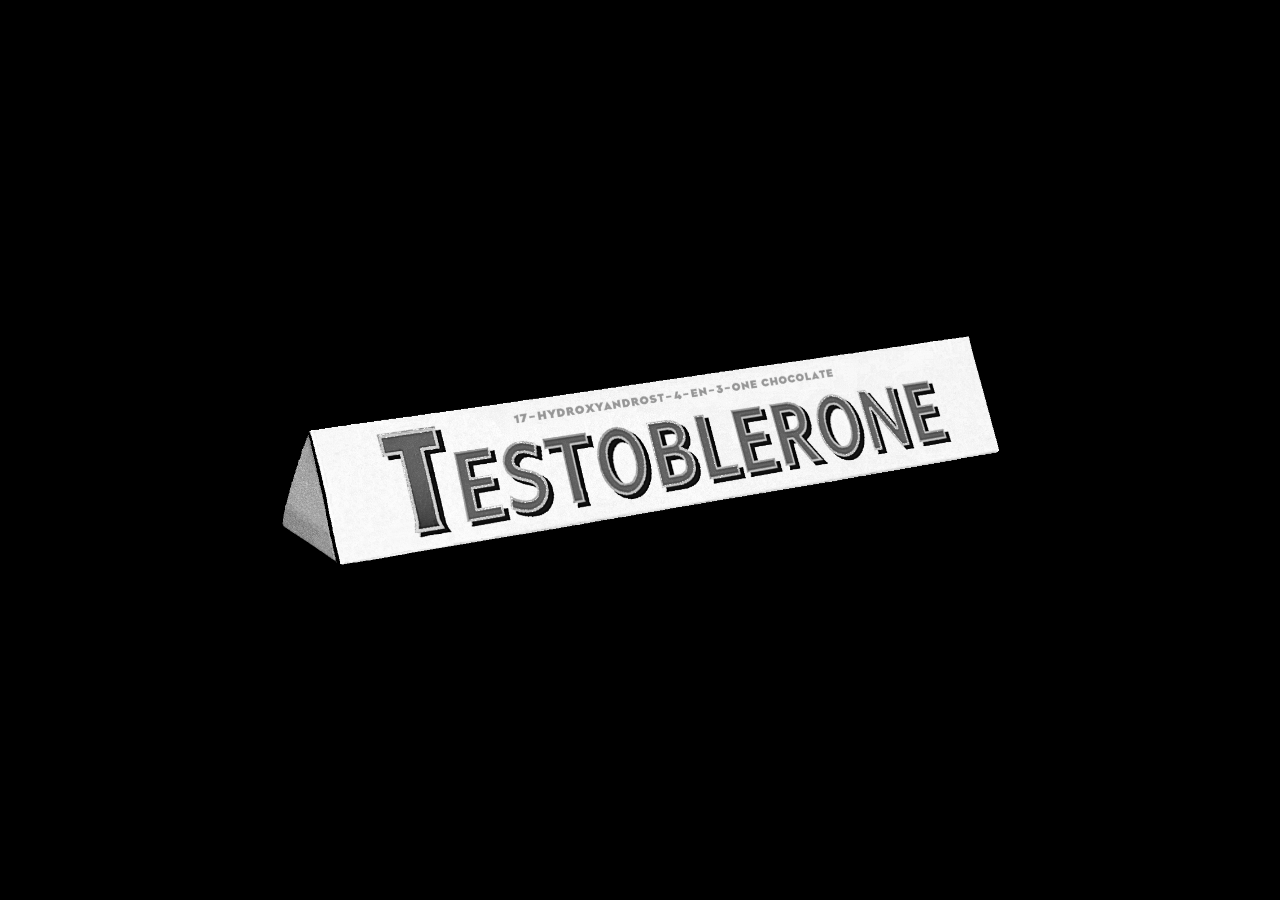
==== index.html @ 30ab5874 "testoblerone" ====
<!DOCTYPE html>
<html lang="en">
<head>
<meta charset="UTF-8">
<title>testoblerone</title>
<link rel="icon" type="image/png" sizes="96x96" href="img/favicon-96x96.png">
<link rel="icon" type="image/png" sizes="48x48" href="img/favicon-48x48.png">
<link rel="icon" type="image/png" sizes="32x32" href="img/favicon-32x32.png">
<style>
  html, body {
    height: 100%;
    margin: 0;
    background: #000000;
  }
  body {
    display: flex;
    justify-content: center;
    align-items: center;
    overflow: hidden;
  }
  img {
    max-width: 723px;
    max-height: 312px;
    width: 100%;
    height: 100%;
    object-fit: contain;
  }
</style>
</head>
<body>
  <img src="img/testoblerone.png" alt="testoblerone, 17-hydroxyandrost-4-en-3-one chocolate">
</body>
</html>
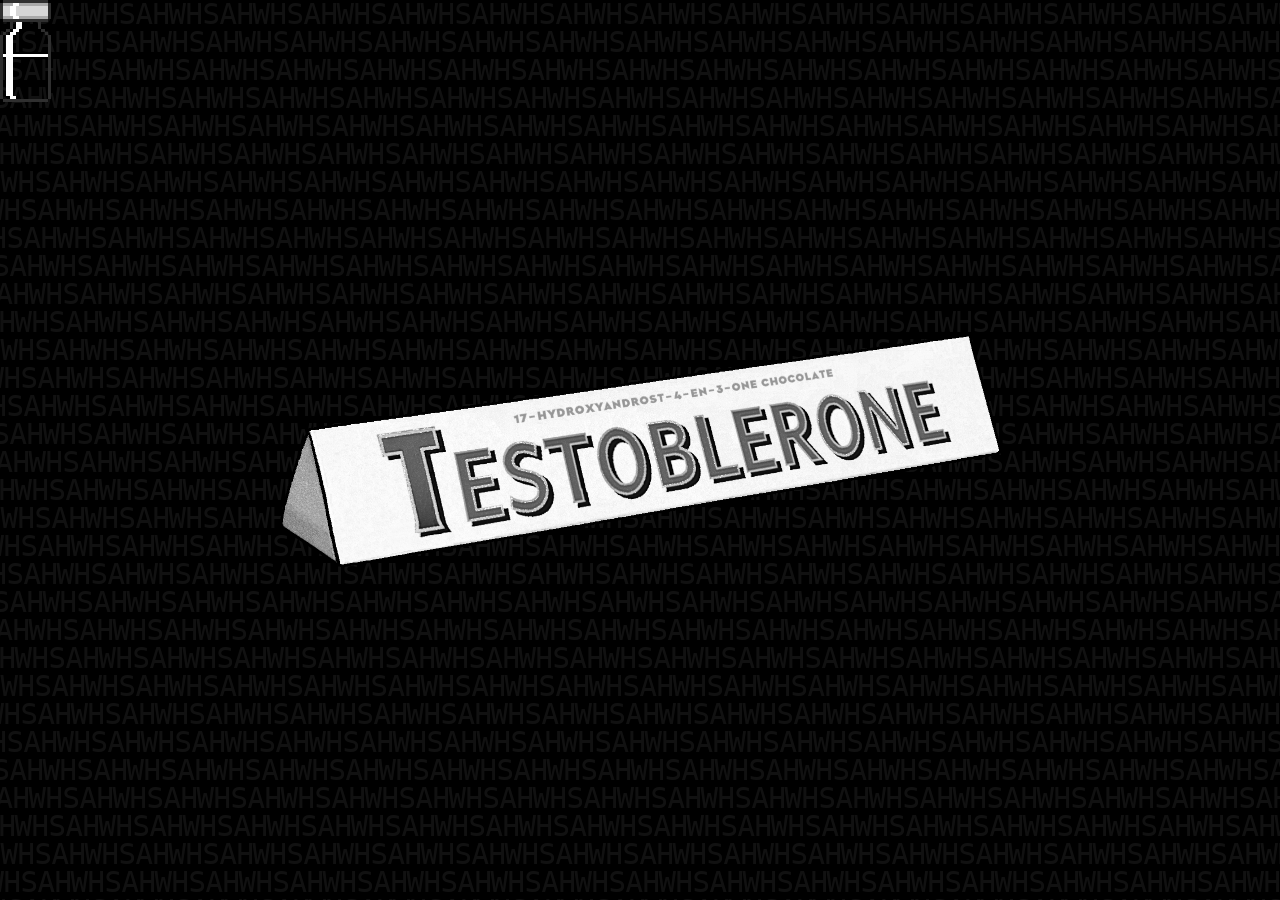
==== commit 7a0d8a1f: "TVT screen" ====
--- a/index.html
+++ b/index.html
@@ -1,33 +1,26 @@
 <!DOCTYPE html>
 <html lang="en">
+
 <head>
-<meta charset="UTF-8">
-<title>testoblerone</title>
-<link rel="icon" type="image/png" sizes="96x96" href="img/favicon-96x96.png">
-<link rel="icon" type="image/png" sizes="48x48" href="img/favicon-48x48.png">
-<link rel="icon" type="image/png" sizes="32x32" href="img/favicon-32x32.png">
-<style>
-  html, body {
-    height: 100%;
-    margin: 0;
-    background: #000000;
-  }
-  body {
-    display: flex;
-    justify-content: center;
-    align-items: center;
-    overflow: hidden;
-  }
-  img {
-    max-width: 723px;
-    max-height: 312px;
-    width: 100%;
-    height: 100%;
-    object-fit: contain;
-  }
-</style>
+    <meta charset="UTF-8">
+    <title>testoblerone</title>
+    <link rel="icon" type="image/png" sizes="96x96" href="img/favicon-96x96.png">
+    <link rel="icon" type="image/png" sizes="48x48" href="img/favicon-48x48.png">
+    <link rel="icon" type="image/png" sizes="32x32" href="img/favicon-32x32.png">
+    <link rel="stylesheet" href="css/style.css">
 </head>
+
 <body>
-  <img src="img/testoblerone.png" alt="testoblerone, 17-hydroxyandrost-4-en-3-one chocolate">
+    <div class="tvt-screen">
+        <div id="bouncer">
+            <img id="vial" draggable="false" (dragstart)="false;" src="img/vial.png" alt="vial">
+        </div>
+    </div>
+    <div class="logo"><img id="blerone" draggable="false" (dragstart)="false;" src="img/testoblerone.png" alt="testoblerone, 17‑hydroxyandrost‑4‑en‑3‑one chocolate"></div>
+    <script>
+        document.getElementById('blerone').style.animationDelay = (Math.random() * -120) + 's';
+        document.getElementById('bouncer').style.animationDelay = (Math.random() * -120) + 's';
+    </script>
 </body>
-</html>
+
+</html>
--- a/css/style.css
+++ b/css/style.css
@@ -0,0 +1,96 @@
+html,
+body {
+  height: 100%;
+  width: 100%;
+  margin: 0;
+  background: #000;
+  overflow: hidden;
+}
+
+body {
+  background-image: url('../img/whsah.png');
+  background-repeat: repeat;
+}
+
+img {
+  user-drag: none;
+  user-select: none;
+  -moz-user-select: none;
+  -webkit-user-drag: none;
+  -webkit-user-select: none;
+  -ms-user-select: none;
+}
+
+.logo {
+  position: fixed;
+  inset: 0;
+  z-index: 3;
+}
+
+#blerone {
+  position: fixed;
+  inset: 0;
+  margin: auto;
+  max-width: 723px;
+  max-height: 312px;
+  width: 100%;
+  height: 100%;
+  z-index: 2;
+  object-fit: contain;
+  animation: rainbow 30.059s linear infinite;
+}
+
+.tvt-screen {
+  position: relative;
+  width: 100vw;
+  height: 100vh;
+  z-index: 1;
+}
+
+#vial {
+  width: 4vw;
+  height: auto;
+  display: block;
+  image-rendering: pixelated;
+  animation: rainbow 19.891s linear infinite;
+}
+
+#bouncer {
+  position: fixed;
+  width: 4vw;
+  height: auto;
+  animation-composition: add;
+  animation:
+    bounceX 14.519s linear infinite alternate,
+    bounceY 10.657s linear infinite alternate;
+}
+
+@keyframes bounceX {
+  from {
+    transform: translateX(0);
+  }
+
+  to {
+    transform: translateX(calc(100vw - 100%));
+  }
+}
+
+@keyframes bounceY {
+  from {
+    transform: translateY(0);
+  }
+
+  to {
+    transform: translateY(calc(100vh - 100%));
+  }
+}
+
+@keyframes rainbow {
+  from {
+    filter: sepia(1) saturate(6) hue-rotate(0deg);
+  }
+
+  to {
+    filter: sepia(1) saturate(6) hue-rotate(360deg);
+  }
+}
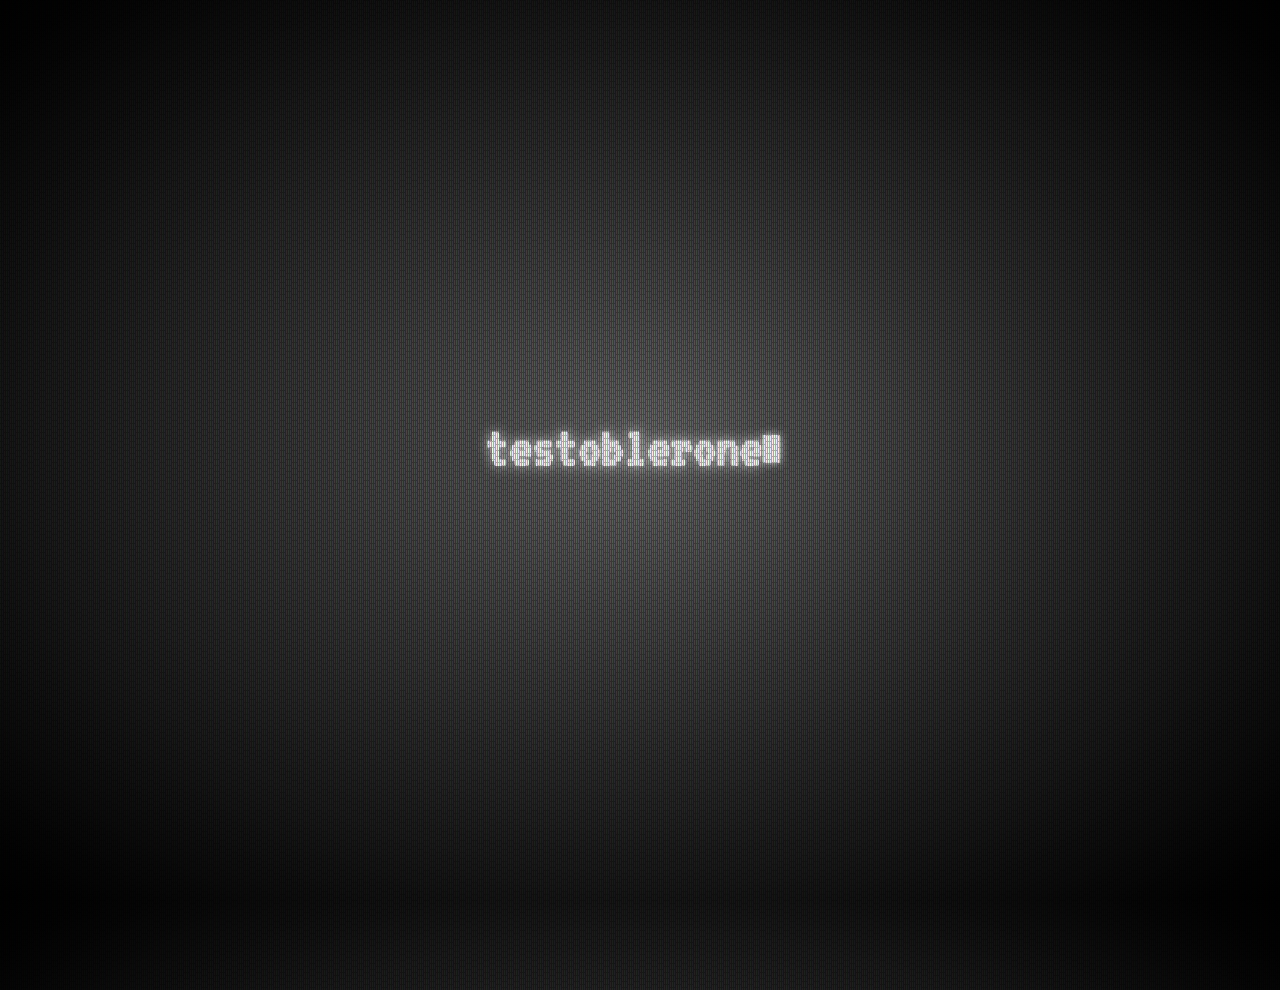
==== commit 126dcaee: "testoblerone" ====
--- a/index.html
+++ b/index.html
@@ -2,25 +2,23 @@
 <html lang="en">
 
 <head>
-    <meta charset="UTF-8">
-    <title>testoblerone</title>
-    <link rel="icon" type="image/png" sizes="96x96" href="img/favicon-96x96.png">
-    <link rel="icon" type="image/png" sizes="48x48" href="img/favicon-48x48.png">
-    <link rel="icon" type="image/png" sizes="32x32" href="img/favicon-32x32.png">
-    <link rel="stylesheet" href="css/style.css">
+  <meta charset="UTF-8">
+  <title>testoblerone</title>
+  <link rel="icon" type="image/png" sizes="48x48" href="img/favicon-48x48.png">
+  <link rel="icon" type="image/png" sizes="32x32" href="img/favicon-32x32.png">
+  <link rel="stylesheet" href="/styles/index.css" />
 </head>
 
 <body>
-    <div class="tvt-screen">
-        <div id="bouncer">
-            <img id="vial" draggable="false" (dragstart)="false;" src="img/vial.png" alt="vial">
-        </div>
+  <div class="phosphorsContainer">
+    <div id="main">
+      <h1>testoblerone<span id="cursor">■</span></h1>
     </div>
-    <div class="logo"><img id="blerone" draggable="false" (dragstart)="false;" src="img/testoblerone.png" alt="testoblerone, 17‑hydroxyandrost‑4‑en‑3‑one chocolate"></div>
-    <script>
-        document.getElementById('blerone').style.animationDelay = (Math.random() * -120) + 's';
-        document.getElementById('bouncer').style.animationDelay = (Math.random() * -120) + 's';
-    </script>
+    <div class="red"><div class="scanlines R"></div></div>
+    <div class="green"><div class="scanlines G"></div></div>
+    <div class="blue"><div class="scanlines B"></div></div>
+    <div class="mask"></div>
+  </div>
 </body>
 
-</html>+</html>
--- a/styles/index.css
+++ b/styles/index.css
@@ -0,0 +1,102 @@
+/* CRT effect based on @Billgonzo123/CRT-Filter */
+
+@font-face {
+    font-family: "VT323";
+    font-weight: 400;
+    font-style: normal;
+    src: local("VT323"), url("/styles/VT323-Regular.ttf");
+}
+
+:root {
+    --phosphor: #FFFFFF;
+    --phosphor-bloom: rgb(from var(--phosphor) r g b / 0.95);
+}
+
+html {
+    user-select: none;
+    -moz-user-select: none;
+    -webkit-user-drag: none;
+    -webkit-user-select: none;
+    -ms-user-select: none;
+}
+
+body {
+    color: var(--phosphor);
+    background-color: black;
+    background-image: radial-gradient(rgba(from var(--phosphor-bloom) r g b / 0.45), black 120%);
+    height: 100vh;
+    margin: 0;
+    padding: 0;
+    text-shadow: 0 0 0.8rem var(--phosphor-bloom);
+    font: 1.8rem "VT323", monospace;
+    overflow: hidden;
+}
+
+#main {
+    position: fixed;
+    top: 50%;
+    left: 50%;
+    transform: translate(-50%, -50%);
+    margin: 0;
+    white-space: nowrap;
+}
+
+.scanlines {
+    z-index: 3;
+    opacity: 0.1;
+    position: absolute;
+    top: 0;
+    right: 0;
+    width: 110%;
+    height: 110%;
+    background-attachment: fixed;
+    pointer-events: none;
+}
+
+.R,
+.G,
+.B {
+    z-index: 4;
+    image-rendering: pixelated;
+    mix-blend-mode: darken;
+    pointer-events: none;
+}
+
+.R {
+    background: url(/img/R.png);
+}
+
+.G {
+    background: url(/img/G.png);
+}
+
+.B {
+    background: url(/img/B.png);
+}
+
+.mask {
+    pointer-events: none;
+    image-rendering: pixelated;
+    z-index: 1;
+    opacity: 0.3;
+    position: absolute;
+    top: 0;
+    right: 0;
+    width: 110%;
+    height: 110%;
+    background: url(/img/mask.png);
+    background-size: 12px 12px;
+}
+
+#cursor {
+    display: inline-block;
+    transform-origin: left;
+    transform: scaleX(0.618);
+    animation: blink 1000ms steps(2, start) infinite;
+}
+
+@keyframes blink {
+    to {
+        visibility: hidden;
+    }
+}
